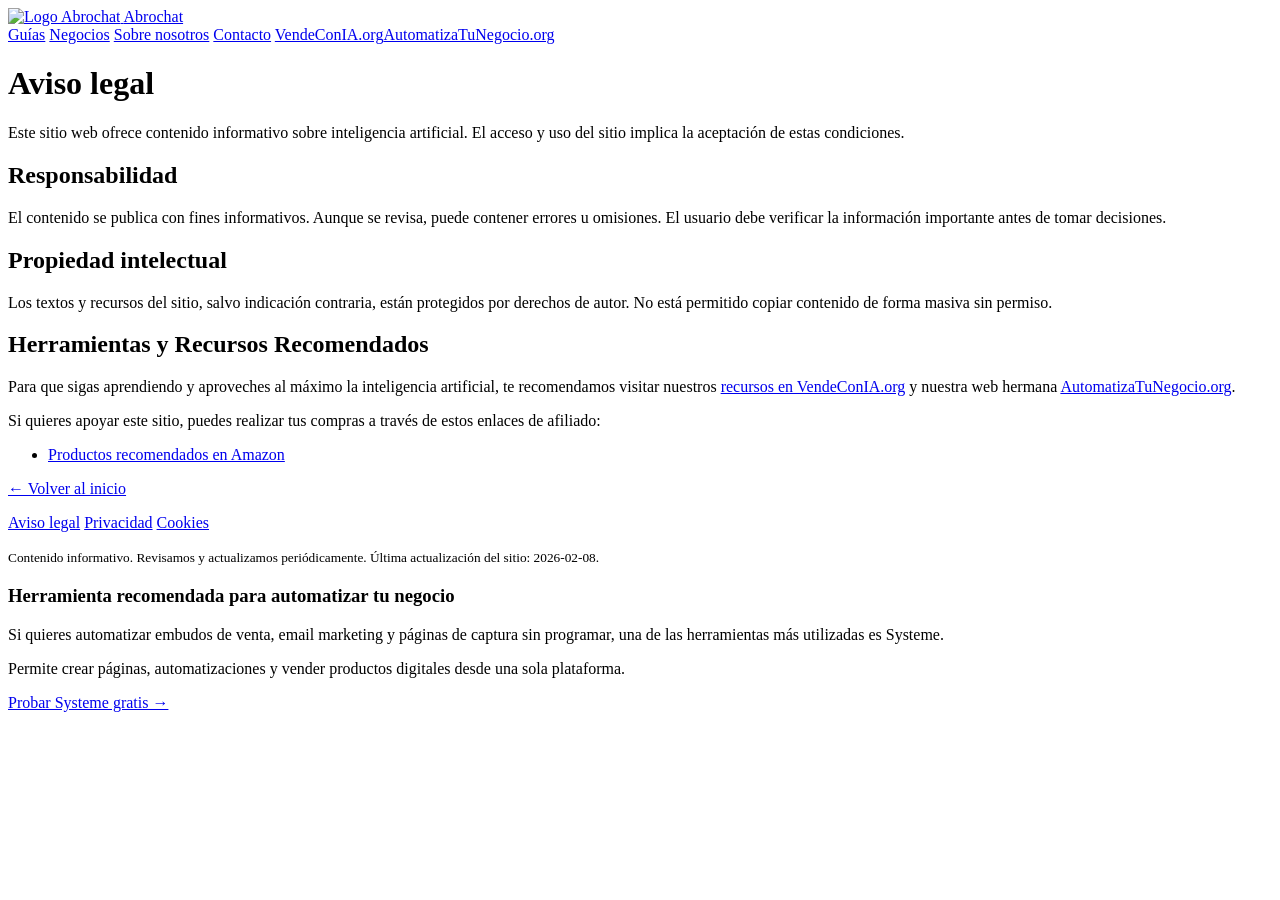
==== legal/aviso-legal.html @ 075cf311 "Abrochat limpio" ====
<!DOCTYPE html>

<html lang="es">
<head>
<meta charset="utf-8"/>
<title>Aviso legal | Abrochat</title>
<meta content="Información legal del sitio." name="description"/>
<meta content="width=device-width, initial-scale=1.0" name="viewport"/>
<link href="/assets/favicon.png" rel="icon" type="image/png"/>
<link href="/styles.css/" rel="stylesheet"/>
<link href="/aviso-legal/" rel="canonical"/>
<link href="/manifest.json/" rel="manifest"/>
<meta content="#0b1220" name="theme-color"/>
<link href="/assets/apple-touch-icon.png" rel="apple-touch-icon"/>
<meta content="yes" name="apple-mobile-web-app-capable"/>
<meta content="black-translucent" name="apple-mobile-web-app-status-bar-style"/>
<script>
  if ("serviceWorker" in navigator) {
    window.addEventListener("load", () => {
      navigator.serviceWorker.register("/sw.js").catch(() => {});
    });
  }
</script>
</head>
<body>
<header>
<div class="header-inner">
<a class="brand" href="/">
<img alt="Logo Abrochat" src="/assets/logo-abrochat.png"/>
<span>Abrochat</span>
</a>
<nav>
<a href="/guias/">Guías</a>
<a href="/negocios/">Negocios</a>
<a href="/sobre-nosotros/">Sobre nosotros</a>
<a href="/contacto/">Contacto</a>
<a href="https://vendeconia.org">VendeConIA.org</a><a href="https://automatizatunegocio.org">AutomatizaTuNegocio.org</a></nav>
</div>
</header>
<main>
<div class="card article">
<h1>Aviso legal</h1>
<p>Este sitio web ofrece contenido informativo sobre inteligencia artificial. El acceso y uso del sitio implica la aceptación de estas condiciones.</p>
<h2>Responsabilidad</h2>
<p>El contenido se publica con fines informativos. Aunque se revisa, puede contener errores u omisiones. El usuario debe verificar la información importante antes de tomar decisiones.</p>
<h2>Propiedad intelectual</h2>
<p>Los textos y recursos del sitio, salvo indicación contraria, están protegidos por derechos de autor. No está permitido copiar contenido de forma masiva sin permiso.</p>

<h2>Herramientas y Recursos Recomendados</h2>
<p>Para que sigas aprendiendo y aproveches al máximo la inteligencia artificial, te recomendamos visitar nuestros <a href="https://vendeconia.org" target="_blank">recursos en VendeConIA.org</a> y nuestra web hermana <a href="https://automatizatunegocio.org" target="_blank">AutomatizaTuNegocio.org</a>.</p>
<p>Si quieres apoyar este sitio, puedes realizar tus compras a través de estos enlaces de afiliado:</p>
<ul>
<li><a href="https://amzn.to/tu-codigo" rel="noopener" target="_blank">Productos recomendados en Amazon</a></li>

</ul>
<p><a href="/">← Volver al inicio</a></p></div>
</main>
<footer>
<div class="footer-links">
<a href="/aviso-legal/">Aviso legal</a>
<a href="/privacidad/">Privacidad</a>
<a href="/cookies/">Cookies</a>
</div>
<p><small>Contenido informativo. Revisamos y actualizamos periódicamente. Última actualización del sitio: 2026-02-08.</small></p>
</footer>
<script>
  if ("serviceWorker" in navigator) {
    navigator.serviceWorker.addEventListener("controllerchange", () => {
      // Cuando hay una nueva versión, recarga para mostrar contenido actualizado
      window.location.reload();
    });
  }
</script>

<div class="herramienta-recomendada">

<h3>Herramienta recomendada para automatizar tu negocio</h3>

<p>
Si quieres automatizar embudos de venta, email marketing y páginas de captura
sin programar, una de las herramientas más utilizadas es Systeme.
</p>

<p>
Permite crear páginas, automatizaciones y vender productos digitales desde
una sola plataforma.
</p>

<a href="https://systeme.io/es?sa=sa0265622982c7f37465c7b29f0138ab412c445b08" target="_blank">
Probar Systeme gratis →
</a>

</div>

</body>
</html>
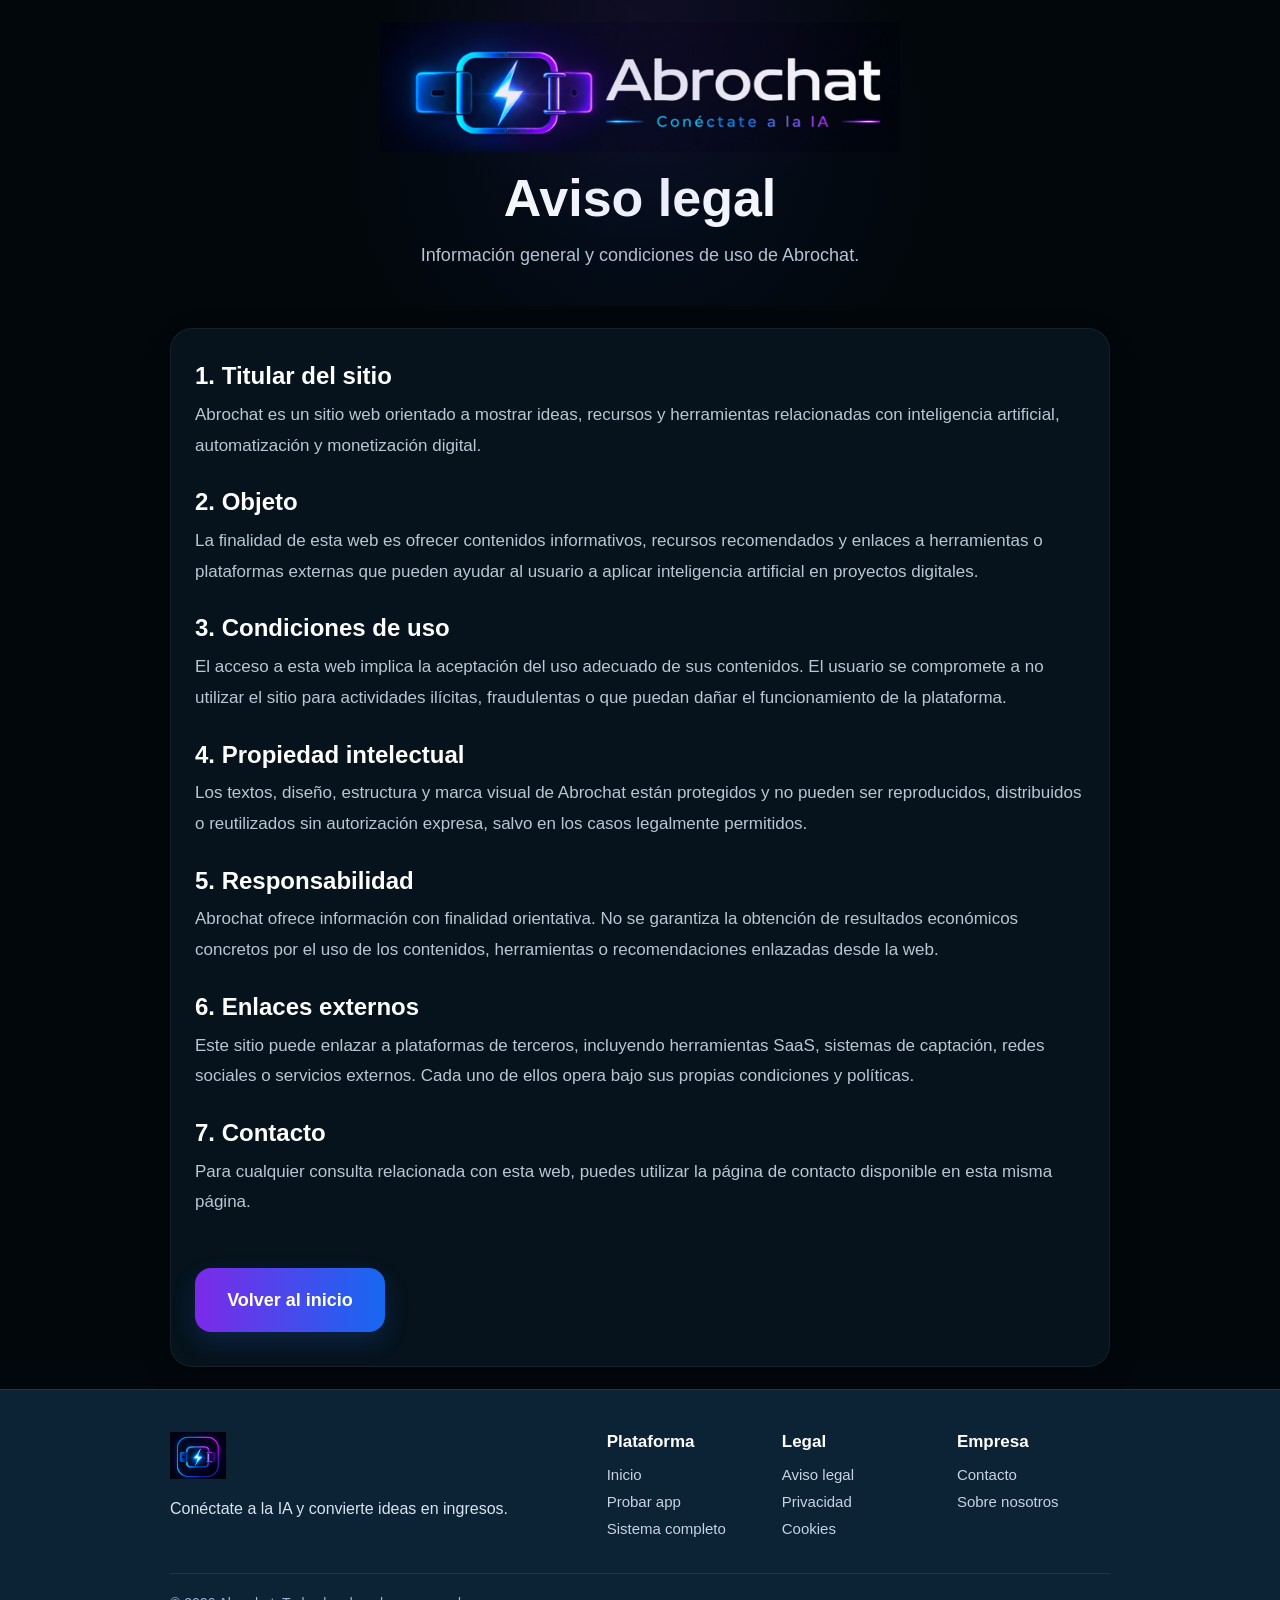
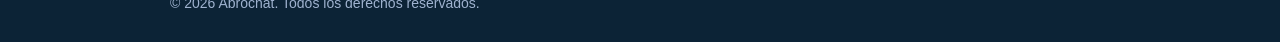
==== commit 37f98522: "paginas legales corregidas" ====
--- a/legal/aviso-legal.html
+++ b/legal/aviso-legal.html
@@ -1,96 +1,92 @@
-<!DOCTYPE html>
-
+<!doctype html>
 <html lang="es">
 <head>
-<meta charset="utf-8"/>
-<title>Aviso legal | Abrochat</title>
-<meta content="Información legal del sitio." name="description"/>
-<meta content="width=device-width, initial-scale=1.0" name="viewport"/>
-<link href="/assets/favicon.png" rel="icon" type="image/png"/>
-<link href="/styles.css/" rel="stylesheet"/>
-<link href="/aviso-legal/" rel="canonical"/>
-<link href="/manifest.json/" rel="manifest"/>
-<meta content="#0b1220" name="theme-color"/>
-<link href="/assets/apple-touch-icon.png" rel="apple-touch-icon"/>
-<meta content="yes" name="apple-mobile-web-app-capable"/>
-<meta content="black-translucent" name="apple-mobile-web-app-status-bar-style"/>
-<script>
-  if ("serviceWorker" in navigator) {
-    window.addEventListener("load", () => {
-      navigator.serviceWorker.register("/sw.js").catch(() => {});
-    });
-  }
-</script>
+  <meta charset="utf-8">
+  <meta name="viewport" content="width=device-width, initial-scale=1">
+  <title>Aviso legal | Abrochat</title>
+  <meta name="description" content="Aviso legal de Abrochat.">
+  <link rel="icon" type="image/png" href="../assets/img/logo-icon-abrochat.png">
+  <link rel="stylesheet" href="../assets/css/style.css">
 </head>
 <body>
-<header>
-<div class="header-inner">
-<a class="brand" href="/">
-<img alt="Logo Abrochat" src="/assets/logo-abrochat.png"/>
-<span>Abrochat</span>
-</a>
-<nav>
-<a href="/guias/">Guías</a>
-<a href="/negocios/">Negocios</a>
-<a href="/sobre-nosotros/">Sobre nosotros</a>
-<a href="/contacto/">Contacto</a>
-<a href="https://vendeconia.org">VendeConIA.org</a><a href="https://automatizatunegocio.org">AutomatizaTuNegocio.org</a></nav>
-</div>
-</header>
-<main>
-<div class="card article">
-<h1>Aviso legal</h1>
-<p>Este sitio web ofrece contenido informativo sobre inteligencia artificial. El acceso y uso del sitio implica la aceptación de estas condiciones.</p>
-<h2>Responsabilidad</h2>
-<p>El contenido se publica con fines informativos. Aunque se revisa, puede contener errores u omisiones. El usuario debe verificar la información importante antes de tomar decisiones.</p>
-<h2>Propiedad intelectual</h2>
-<p>Los textos y recursos del sitio, salvo indicación contraria, están protegidos por derechos de autor. No está permitido copiar contenido de forma masiva sin permiso.</p>
 
-<h2>Herramientas y Recursos Recomendados</h2>
-<p>Para que sigas aprendiendo y aproveches al máximo la inteligencia artificial, te recomendamos visitar nuestros <a href="https://vendeconia.org" target="_blank">recursos en VendeConIA.org</a> y nuestra web hermana <a href="https://automatizatunegocio.org" target="_blank">AutomatizaTuNegocio.org</a>.</p>
-<p>Si quieres apoyar este sitio, puedes realizar tus compras a través de estos enlaces de afiliado:</p>
-<ul>
-<li><a href="https://amzn.to/tu-codigo" rel="noopener" target="_blank">Productos recomendados en Amazon</a></li>
+  <main>
+    <section class="hero legal-hero">
+      <div class="container">
+        <img src="../assets/img/logo-abrochat.png" class="logo-hero legal-logo" alt="Abrochat">
+        <h1>Aviso legal</h1>
+        <p class="hero-subtitle">Información general y condiciones de uso de Abrochat.</p>
+      </div>
+    </section>
 
-</ul>
-<p><a href="/">← Volver al inicio</a></p></div>
-</main>
-<footer>
-<div class="footer-links">
-<a href="/aviso-legal/">Aviso legal</a>
-<a href="/privacidad/">Privacidad</a>
-<a href="/cookies/">Cookies</a>
-</div>
-<p><small>Contenido informativo. Revisamos y actualizamos periódicamente. Última actualización del sitio: 2026-02-08.</small></p>
-</footer>
-<script>
-  if ("serviceWorker" in navigator) {
-    navigator.serviceWorker.addEventListener("controllerchange", () => {
-      // Cuando hay una nueva versión, recarga para mostrar contenido actualizado
-      window.location.reload();
-    });
-  }
-</script>
+    <section class="section section-tight">
+      <div class="container">
+        <div class="card legal-card">
+          <h2>1. Titular del sitio</h2>
+          <p>Abrochat es un sitio web orientado a mostrar ideas, recursos y herramientas relacionadas con inteligencia artificial, automatización y monetización digital.</p>
 
-<div class="herramienta-recomendada">
+          <h2>2. Objeto</h2>
+          <p>La finalidad de esta web es ofrecer contenidos informativos, recursos recomendados y enlaces a herramientas o plataformas externas que pueden ayudar al usuario a aplicar inteligencia artificial en proyectos digitales.</p>
 
-<h3>Herramienta recomendada para automatizar tu negocio</h3>
+          <h2>3. Condiciones de uso</h2>
+          <p>El acceso a esta web implica la aceptación del uso adecuado de sus contenidos. El usuario se compromete a no utilizar el sitio para actividades ilícitas, fraudulentas o que puedan dañar el funcionamiento de la plataforma.</p>
 
-<p>
-Si quieres automatizar embudos de venta, email marketing y páginas de captura
-sin programar, una de las herramientas más utilizadas es Systeme.
-</p>
+          <h2>4. Propiedad intelectual</h2>
+          <p>Los textos, diseño, estructura y marca visual de Abrochat están protegidos y no pueden ser reproducidos, distribuidos o reutilizados sin autorización expresa, salvo en los casos legalmente permitidos.</p>
 
-<p>
-Permite crear páginas, automatizaciones y vender productos digitales desde
-una sola plataforma.
-</p>
+          <h2>5. Responsabilidad</h2>
+          <p>Abrochat ofrece información con finalidad orientativa. No se garantiza la obtención de resultados económicos concretos por el uso de los contenidos, herramientas o recomendaciones enlazadas desde la web.</p>
 
-<a href="https://systeme.io/es?sa=sa0265622982c7f37465c7b29f0138ab412c445b08" target="_blank">
-Probar Systeme gratis →
-</a>
+          <h2>6. Enlaces externos</h2>
+          <p>Este sitio puede enlazar a plataformas de terceros, incluyendo herramientas SaaS, sistemas de captación, redes sociales o servicios externos. Cada uno de ellos opera bajo sus propias condiciones y políticas.</p>
 
-</div>
+          <h2>7. Contacto</h2>
+          <p>Para cualquier consulta relacionada con esta web, puedes utilizar la página de contacto disponible en esta misma página.</p>
+
+          <p style="margin-top:28px;">
+            <a href="../index.html" class="btn btn-secondary">Volver al inicio</a>
+          </p>
+        </div>
+      </div>
+    </section>
+  </main>
+
+  <footer class="site-footer">
+    <div class="container footer-container">
+      <div class="footer-top">
+        <div class="footer-brand-block">
+          <img src="../assets/img/logo-icon-abrochat.png" alt="Abrochat" class="footer-logo">
+          <p class="footer-copy-text">Conéctate a la IA y convierte ideas en ingresos.</p>
+        </div>
+
+        <div class="footer-columns">
+          <div class="footer-column">
+            <h3>Plataforma</h3>
+            <a href="../index.html">Inicio</a>
+            <a href="https://swift-idea-drop.lovable.app/" target="_blank" rel="noopener noreferrer">Probar app</a>
+            <a href="https://sistemamaestroia.com" target="_blank" rel="noopener noreferrer">Sistema completo</a>
+          </div>
+
+          <div class="footer-column">
+            <h3>Legal</h3>
+            <a href="aviso-legal.html">Aviso legal</a>
+            <a href="privacidad.html">Privacidad</a>
+            <a href="cookies.html">Cookies</a>
+          </div>
+
+          <div class="footer-column">
+            <h3>Empresa</h3>
+            <a href="contacto.html">Contacto</a>
+            <a href="sobre-nosotros.html">Sobre nosotros</a>
+          </div>
+        </div>
+      </div>
+
+      <div class="footer-bottom-row">
+        <p>© 2026 Abrochat. Todos los derechos reservados.</p>
+      </div>
+    </div>
+  </footer>
 
 </body>
-</html>
+</html>
--- a/assets/css/style.css
+++ b/assets/css/style.css
@@ -0,0 +1,452 @@
+*{
+  box-sizing:border-box;
+}
+
+html{
+  scroll-behavior:smooth;
+}
+
+body{
+  margin:0;
+  font-family:Arial, sans-serif;
+  background:#02070c;
+  color:#e6f0f6;
+  overflow-x:hidden;
+}
+
+img{
+  max-width:100%;
+  display:block;
+}
+
+a{
+  text-decoration:none;
+}
+
+.container{
+  width:min(100%, 980px);
+  margin:0 auto;
+  padding:0 20px;
+  text-align:center;
+}
+
+.hero{
+  padding:28px 0 58px;
+  position:relative;
+}
+
+.hero::before{
+  content:"";
+  position:absolute;
+  inset:0;
+  background:
+    radial-gradient(circle at top center, rgba(88, 28, 135, 0.14), transparent 35%),
+    radial-gradient(circle at center, rgba(37, 99, 235, 0.08), transparent 45%);
+  pointer-events:none;
+}
+
+.logo-hero{
+  width:100%;
+  max-width:860px;
+  margin:0 auto 20px;
+}
+
+h1{
+  margin:0 0 14px;
+  font-size:52px;
+  line-height:1.08;
+  color:#ffffff;
+}
+
+h2{
+  margin:0 0 14px;
+  font-size:34px;
+  line-height:1.12;
+  color:#ffffff;
+}
+
+p{
+  margin:0;
+  color:#b8c7d3;
+  line-height:1.7;
+  font-size:18px;
+}
+
+.hero-subtitle{
+  max-width:760px;
+  margin:0 auto;
+}
+
+.hero-actions{
+  margin-top:28px;
+}
+
+.section{
+  padding:28px 0;
+}
+
+.section-tight{
+  padding:22px 0;
+}
+
+.card,
+.capture-box,
+.testimonial-card{
+  background:#06131c;
+  border:1px solid rgba(255,255,255,0.06);
+  border-radius:22px;
+  box-shadow:0 10px 28px rgba(0,0,0,0.22);
+  transition:transform .25s ease, box-shadow .25s ease, border-color .25s ease;
+}
+
+.card:hover,
+.capture-box:hover,
+.testimonial-card:hover{
+  transform:translateY(-4px);
+  box-shadow:0 16px 34px rgba(0,0,0,0.28);
+  border-color:rgba(99,102,241,0.22);
+}
+
+.feature-card,
+.transition-card{
+  padding:34px 24px;
+}
+
+.capture-box{
+  padding:30px 22px;
+  max-width:860px;
+  margin:0 auto;
+}
+
+.steps-list{
+  list-style:none;
+  padding:0;
+  margin:20px 0 6px;
+}
+
+.steps-list li{
+  font-size:18px;
+  line-height:1.8;
+  color:#ffffff;
+}
+
+.email-fake{
+  width:100%;
+  max-width:820px;
+  margin:22px auto 0;
+  padding:16px 16px;
+  border-radius:14px;
+  border:none;
+  background:#f3f4f6;
+  color:#111827;
+  font-size:16px;
+  outline:none;
+}
+
+.btn{
+  display:inline-flex;
+  align-items:center;
+  justify-content:center;
+  gap:8px;
+  min-width:190px;
+  padding:16px 28px;
+  margin-top:22px;
+  border:none;
+  border-radius:16px;
+  font-weight:700;
+  font-size:18px;
+  color:#ffffff;
+  cursor:pointer;
+  transition:
+    transform .18s ease,
+    box-shadow .22s ease,
+    filter .22s ease,
+    opacity .22s ease;
+  will-change:transform;
+}
+
+.btn:hover{
+  transform:translateY(-3px) scale(1.02);
+  filter:brightness(1.05);
+}
+
+.btn:active{
+  transform:translateY(-1px) scale(.99);
+}
+
+.btn-primary,
+.btn-secondary{
+  background:linear-gradient(90deg,#7c2ae8 0%, #1668f0 100%);
+  box-shadow:0 10px 24px rgba(37,99,235,0.20);
+}
+
+.btn-primary:hover,
+.btn-secondary:hover{
+  box-shadow:0 14px 30px rgba(124,42,232,0.28);
+}
+
+.btn-float{
+  animation: floatButton 1.8s ease-in-out infinite;
+}
+
+.btn-float:hover{
+  animation-play-state: paused;
+}
+
+@keyframes floatButton{
+  0%{
+    transform:translateY(0) scale(1);
+    box-shadow:0 10px 24px rgba(37,99,235,0.20);
+  }
+  50%{
+    transform:translateY(-9px) scale(1.03);
+    box-shadow:0 18px 34px rgba(124,42,232,0.34);
+  }
+  100%{
+    transform:translateY(0) scale(1);
+    box-shadow:0 10px 24px rgba(37,99,235,0.20);
+  }
+}
+
+.testimonials-section{
+  background:#0a131d;
+  margin-top:34px;
+  padding:54px 0 60px;
+}
+
+.testimonials-container h2{
+  color:#ffffff;
+  margin-bottom:26px;
+}
+
+.testimonials-grid{
+  display:grid;
+  grid-template-columns:1fr;
+  gap:16px;
+  max-width:860px;
+  margin:0 auto;
+}
+
+.testimonial-card{
+  background:#101a24;
+  border:1px solid rgba(255,255,255,0.06);
+  box-shadow:0 10px 24px rgba(0,0,0,0.18);
+  padding:24px 22px;
+}
+
+.stars{
+  color:#facc15;
+  font-size:20px;
+  letter-spacing:2px;
+  margin-bottom:10px;
+}
+
+.testimonial-text{
+  color:#e8eef7;
+  font-size:18px;
+  font-style:italic;
+  line-height:1.7;
+}
+
+.testimonial-author{
+  margin-top:12px;
+  color:#8ec5ff;
+  font-size:17px;
+  font-weight:700;
+}
+
+.site-footer{
+  background:#0c2336;
+  color:#ffffff;
+  padding:42px 0 26px;
+  border-top:1px solid rgba(255,255,255,0.08);
+}
+
+.footer-container{
+  text-align:left;
+}
+
+.footer-top{
+  display:grid;
+  grid-template-columns:1fr 1.25fr;
+  gap:34px;
+  align-items:start;
+}
+
+.footer-brand-block{
+  display:flex;
+  flex-direction:column;
+  align-items:flex-start;
+}
+
+.footer-logo{
+  width:56px;
+  height:auto;
+  margin-bottom:16px;
+}
+
+.footer-copy-text{
+  color:#d8e2f0;
+  font-size:16px;
+  line-height:1.7;
+  max-width:360px;
+}
+
+.footer-columns{
+  display:grid;
+  grid-template-columns:repeat(3, 1fr);
+  gap:22px;
+}
+
+.footer-column h3{
+  margin:0 0 14px;
+  font-size:17px;
+  color:#ffffff;
+}
+
+.footer-column a{
+  display:block;
+  margin-bottom:10px;
+  color:#d7e2f3;
+  font-size:15px;
+  opacity:.92;
+  transition:color .2s ease, transform .2s ease, opacity .2s ease;
+}
+
+.footer-column a:hover{
+  color:#7dd3fc;
+  transform:translateX(2px);
+  opacity:1;
+}
+
+.footer-bottom-row{
+  margin-top:26px;
+  padding-top:18px;
+  border-top:1px solid rgba(255,255,255,0.08);
+  text-align:left;
+}
+
+.footer-bottom-row p{
+  color:#9fb2cf;
+  font-size:14px;
+  margin:0;
+}
+
+@media (max-width: 900px){
+  .logo-hero{
+    max-width:720px;
+  }
+
+  h1{
+    font-size:42px;
+  }
+
+  h2{
+    font-size:30px;
+  }
+
+  .footer-top{
+    grid-template-columns:1fr;
+  }
+
+  .footer-columns{
+    grid-template-columns:1fr 1fr;
+  }
+}
+
+@media (max-width: 640px){
+  .hero{
+    padding:22px 0 48px;
+  }
+
+  .logo-hero{
+    max-width:100%;
+    margin-bottom:18px;
+  }
+
+  .container{
+    padding:0 16px;
+  }
+
+  h1{
+    font-size:34px;
+  }
+
+  h2{
+    font-size:26px;
+  }
+
+  p{
+    font-size:16px;
+  }
+
+  .feature-card,
+  .transition-card,
+  .capture-box,
+  .testimonial-card{
+    padding:24px 16px;
+  }
+
+  .steps-list li{
+    font-size:17px;
+    line-height:1.7;
+  }
+
+  .btn{
+    width:100%;
+    max-width:320px;
+    min-width:0;
+    font-size:17px;
+    padding:15px 18px;
+  }
+
+  .email-fake{
+    font-size:15px;
+    padding:15px 14px;
+  }
+
+  .footer-columns{
+    grid-template-columns:1fr;
+  }
+
+  .footer-container,
+  .footer-bottom-row{
+    text-align:center;
+  }
+
+  .footer-brand-block{
+    align-items:center;
+  }
+
+  .footer-copy-text{
+    max-width:100%;
+  }
+}
+
+.legal-hero{
+  padding:22px 0 36px;
+}
+
+.legal-logo{
+  max-width:520px;
+  margin-bottom:18px;
+}
+
+.legal-card{
+  padding:34px 24px;
+  text-align:left;
+}
+
+.legal-card h2{
+  font-size:24px;
+  margin:28px 0 10px;
+}
+
+.legal-card h2:first-child{
+  margin-top:0;
+}
+
+.legal-card p{
+  font-size:17px;
+  line-height:1.8;
+}
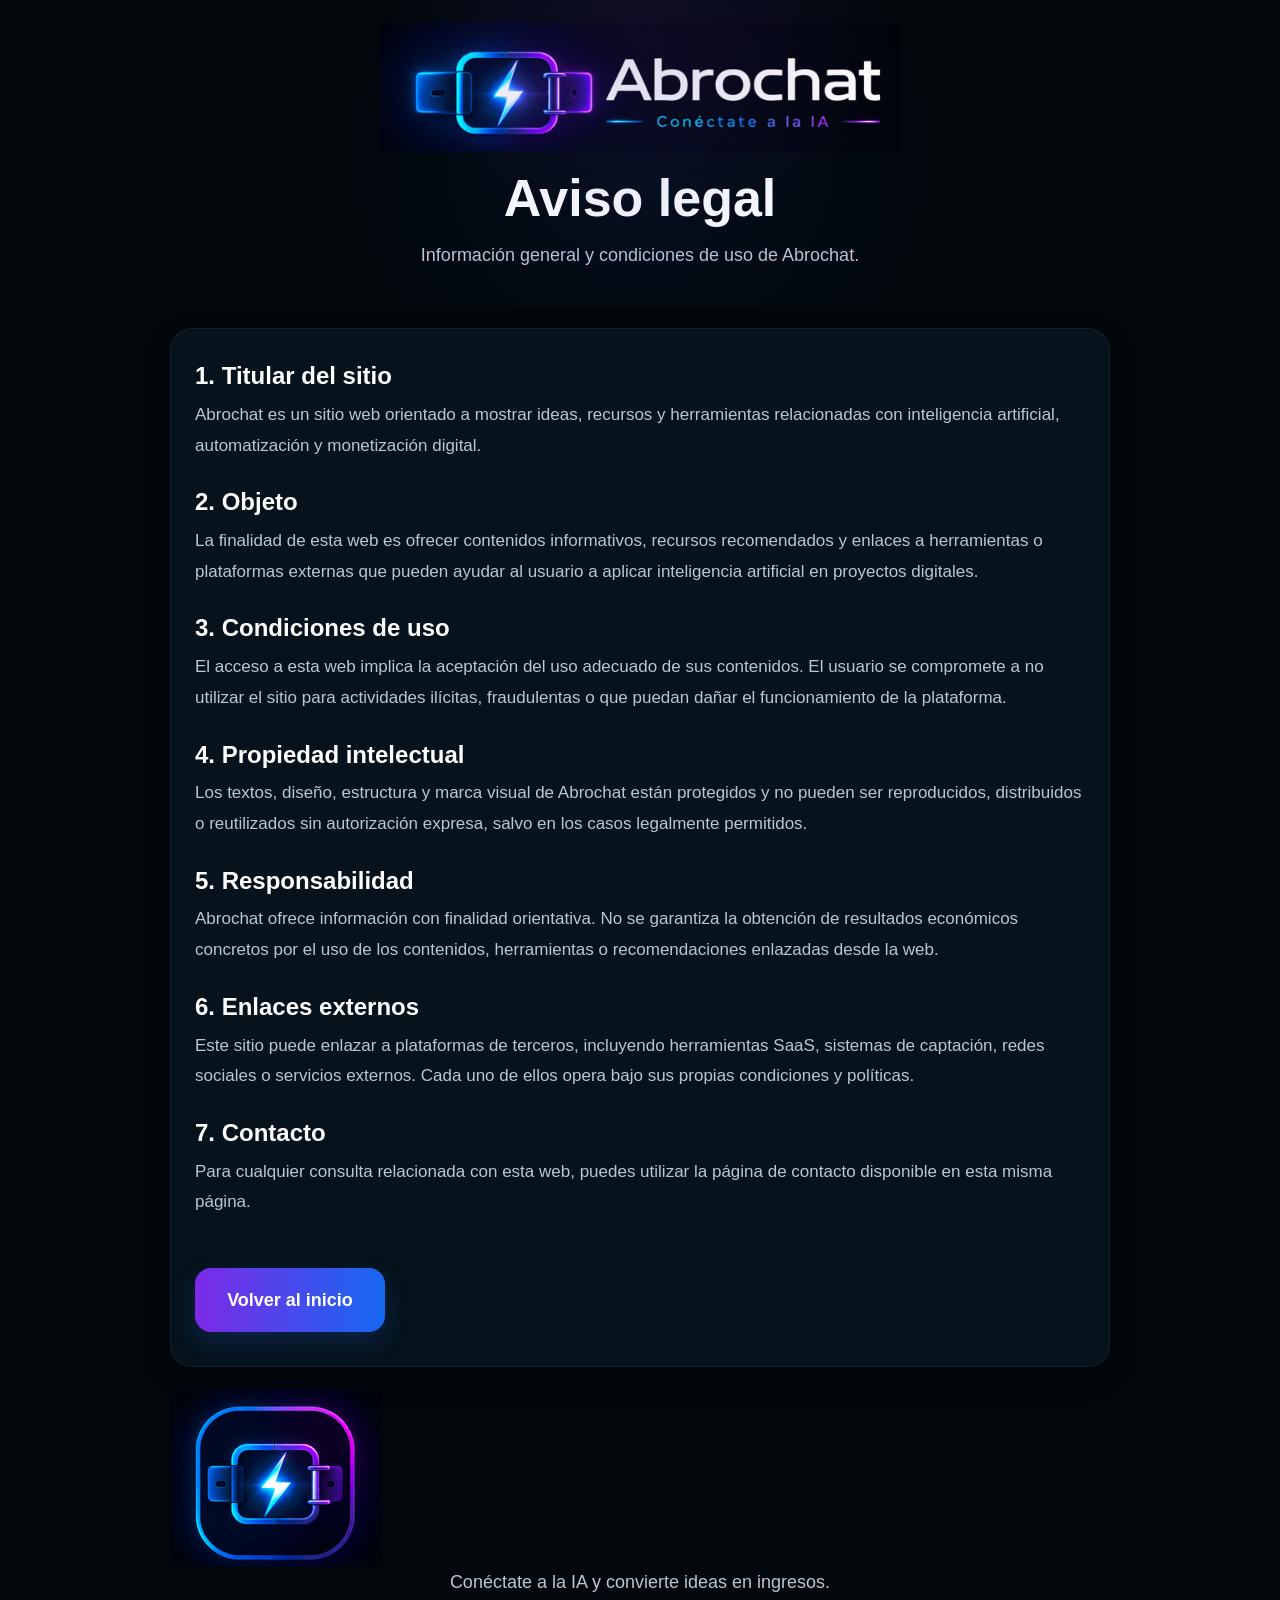
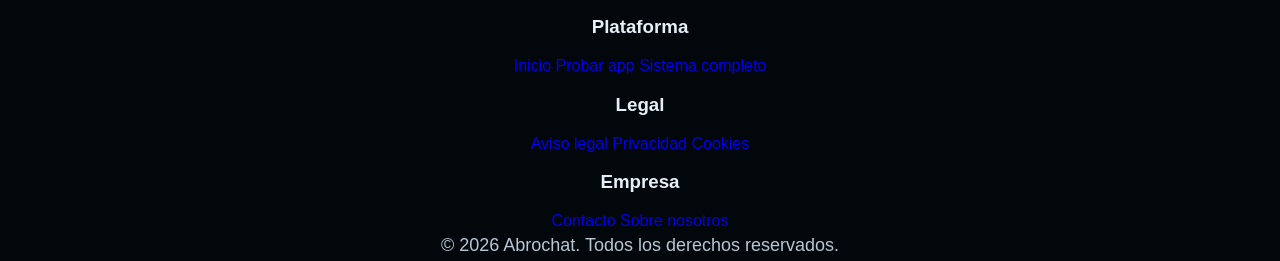
==== commit 38fd5ee3: "update" ====
--- a/legal/aviso-legal.html
+++ b/legal/aviso-legal.html
@@ -1,6 +1,15 @@
 <!doctype html>
 <html lang="es">
 <head>
+<!-- Google tag (gtag.js) -->
+<script async src="https://www.googletagmanager.com/gtag/js?id=G-VY2WFXX865"></script>
+<script>
+  window.dataLayer = window.dataLayer || [];
+  function gtag(){dataLayer.push(arguments);}
+  gtag('js', new Date());
+
+  gtag('config', 'G-VY2WFXX865');
+</script>
   <meta charset="utf-8">
   <meta name="viewport" content="width=device-width, initial-scale=1">
   <title>Aviso legal | Abrochat</title>
--- a/assets/css/style.css
+++ b/assets/css/style.css
@@ -255,173 +255,84 @@
   font-weight:700;
 }
 
-.site-footer{
-  background:#0c2336;
-  color:#ffffff;
-  padding:42px 0 26px;
-  border-top:1px solid rgba(255,255,255,0.08);
-}
-
-.footer-container{
-  text-align:left;
-}
-
-.footer-top{
-  display:grid;
-  grid-template-columns:1fr 1.25fr;
-  gap:34px;
-  align-items:start;
-}
-
-.footer-brand-block{
+.footer{
+  margin-top:70px;
+  padding:42px 20px 34px;
+  background:#071c29;
+  border-top:1px solid rgba(255,255,255,0.06);
+}
+
+.footer-content{
+  max-width:980px;
+  margin:auto;
+  text-align:center;
+}
+
+.footer-brand-text{
+  font-size:16px;
+  color:#d6e4f0;
+  opacity:0.9;
+  margin-bottom:22px;
+}
+
+.footer-links{
   display:flex;
-  flex-direction:column;
-  align-items:flex-start;
-}
-
-.footer-logo{
-  width:56px;
-  height:auto;
-  margin-bottom:16px;
-}
-
-.footer-copy-text{
-  color:#d8e2f0;
-  font-size:16px;
-  line-height:1.7;
-  max-width:360px;
-}
-
-.footer-columns{
-  display:grid;
-  grid-template-columns:repeat(3, 1fr);
-  gap:22px;
-}
-
-.footer-column h3{
-  margin:0 0 14px;
-  font-size:17px;
-  color:#ffffff;
-}
-
-.footer-column a{
+  flex-wrap:wrap;
+  justify-content:center;
+  gap:10px 18px;
+  margin-bottom:22px;
+}
+
+.footer-links a{
+  color:#c7d9e2;
+  text-decoration:none;
+  font-size:14px;
+  transition:opacity .2s ease, color .2s ease;
+}
+
+.footer-links a:hover{
+  color:#ffffff;
+  opacity:0.9;
+}
+
+.footer-socials{
+  display:flex;
+  justify-content:center;
+  align-items:center;
+  gap:16px;
+  margin-bottom:20px;
+}
+
+.footer-socials a{
+  width:42px;
+  height:42px;
+  border-radius:50%;
+  display:flex;
+  align-items:center;
+  justify-content:center;
+  background:rgba(255,255,255,0.06);
+  transition:transform .2s ease, background .2s ease;
+}
+
+.footer-socials a:hover{
+  transform:translateY(-2px);
+  background:rgba(255,255,255,0.12);
+}
+
+.social-icon{
+  width:18px;
+  height:18px;
+  fill:#ffffff;
   display:block;
-  margin-bottom:10px;
-  color:#d7e2f3;
-  font-size:15px;
-  opacity:.92;
-  transition:color .2s ease, transform .2s ease, opacity .2s ease;
-}
-
-.footer-column a:hover{
-  color:#7dd3fc;
-  transform:translateX(2px);
-  opacity:1;
-}
-
-.footer-bottom-row{
-  margin-top:26px;
-  padding-top:18px;
-  border-top:1px solid rgba(255,255,255,0.08);
-  text-align:left;
-}
-
-.footer-bottom-row p{
-  color:#9fb2cf;
-  font-size:14px;
+}
+
+.footer-copy{
+  font-size:13px;
+  color:#9bb1c3;
+  opacity:0.75;
   margin:0;
 }
 
-@media (max-width: 900px){
-  .logo-hero{
-    max-width:720px;
-  }
-
-  h1{
-    font-size:42px;
-  }
-
-  h2{
-    font-size:30px;
-  }
-
-  .footer-top{
-    grid-template-columns:1fr;
-  }
-
-  .footer-columns{
-    grid-template-columns:1fr 1fr;
-  }
-}
-
-@media (max-width: 640px){
-  .hero{
-    padding:22px 0 48px;
-  }
-
-  .logo-hero{
-    max-width:100%;
-    margin-bottom:18px;
-  }
-
-  .container{
-    padding:0 16px;
-  }
-
-  h1{
-    font-size:34px;
-  }
-
-  h2{
-    font-size:26px;
-  }
-
-  p{
-    font-size:16px;
-  }
-
-  .feature-card,
-  .transition-card,
-  .capture-box,
-  .testimonial-card{
-    padding:24px 16px;
-  }
-
-  .steps-list li{
-    font-size:17px;
-    line-height:1.7;
-  }
-
-  .btn{
-    width:100%;
-    max-width:320px;
-    min-width:0;
-    font-size:17px;
-    padding:15px 18px;
-  }
-
-  .email-fake{
-    font-size:15px;
-    padding:15px 14px;
-  }
-
-  .footer-columns{
-    grid-template-columns:1fr;
-  }
-
-  .footer-container,
-  .footer-bottom-row{
-    text-align:center;
-  }
-
-  .footer-brand-block{
-    align-items:center;
-  }
-
-  .footer-copy-text{
-    max-width:100%;
-  }
-}
 
 .legal-hero{
   padding:22px 0 36px;
